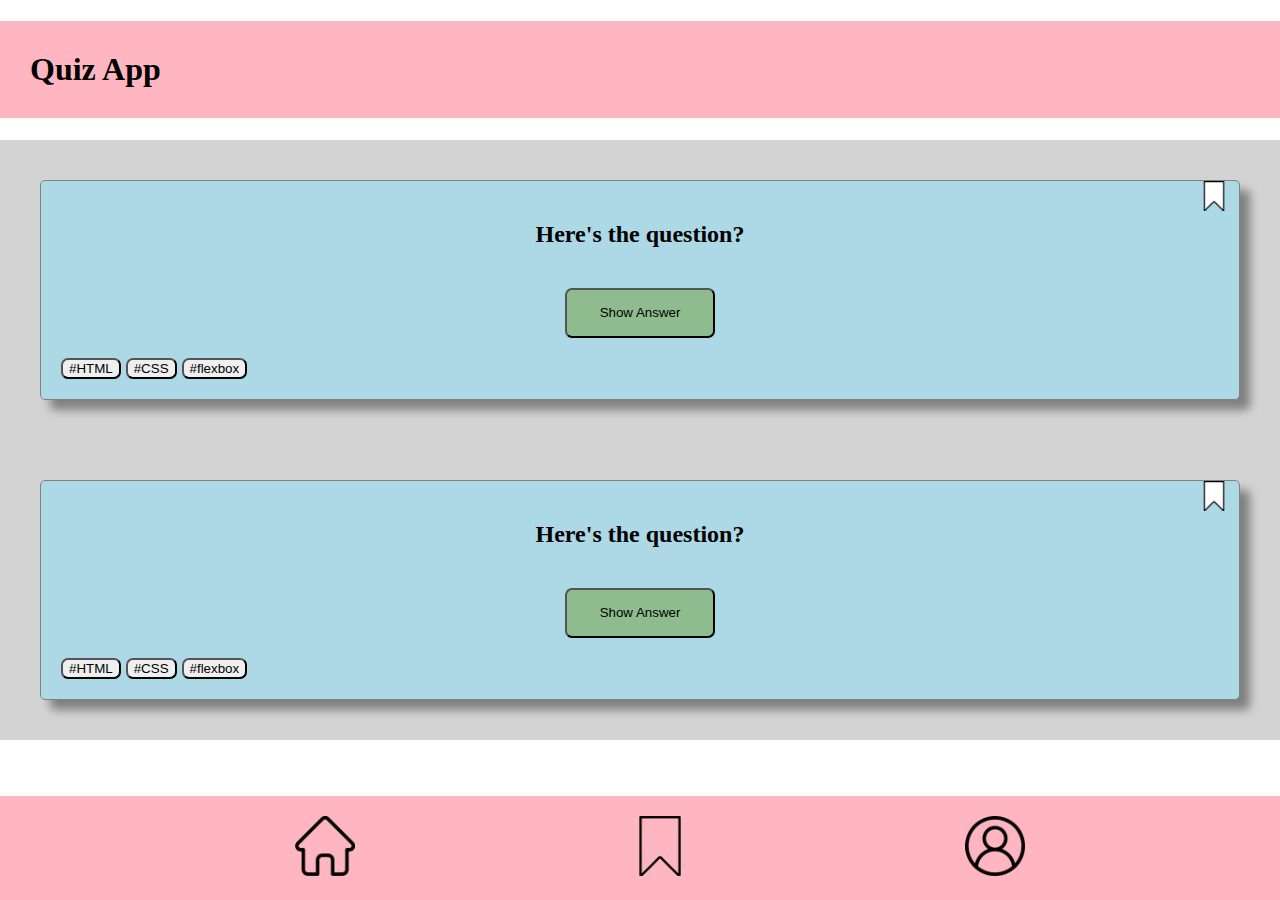
==== index.html @ abcb68f2 "set homepage layout" ====
<!DOCTYPE html>
<html lang="en">
<head>
    <meta charset="UTF-8">
    <meta http-equiv="X-UA-Compatible" content="IE=edge">
    <meta name="viewport" content="width=device-width, initial-scale=1.0">
    <link rel="stylesheet" href="./style/styles.css">
    <title>Laya's Quiz App</title>
</head>
<body>
    <header>
        <h1>Quiz App</h1>
    </header>
    <main>
        <section class="q-container">
            <img class="bookmark" src="./assets/bookmark.png" alt="bookmark">
            <h2>Here's the question?</h2>
            <button class="btn btn-answer">Show Answer</button>
            <div class="tags-container">
                <button class="btn btn-tag">#HTML</button>
                <button class="btn btn-tag">#CSS</button>
                <button class="btn btn-tag">#flexbox</button>
            </div>
        </section>
        <section class="q-container">
            <img class="bookmark" src="./assets/bookmark.png" alt="bookmark">
            <h2>Here's the question?</h2>
            <button class="btn btn-answer">Show Answer</button>
            <div class="tags-container">
                <button class="btn btn-tag">#HTML</button>
                <button class="btn btn-tag">#CSS</button>
                <button class="btn btn-tag">#flexbox</button>
            </div>
        </section>
    </main>
    <footer>
                <a href="#">
                    <img src="./assets/home.png" class="icon" alt="homepage icon">
                </a>
                <a href="#">
                    <img src="./assets/bookmark_transparent.png" class="icon" alt="bookmarks icon">
                </a>

                <a href="#">
                    <img src="./assets/profile.png" class="icon" alt="profile icon">
                </a>
    </footer>
</body>
</html>
---- style/styles.css ----
body{
    margin: 0;
}

header{
    background-color: lightpink;
}

.bookmark{
    height: 30px;
}

h1{
    padding: 30px;
}

main{
    background-color: lightgrey;
    display: flex;
    flex-direction: column;
    justify-content: space-around;
}

.q-container{
    background-color:lightblue;
    margin: 40px;
    padding: 20px;
    border: 1px solid gray;
    box-shadow: 10px 10px 10px gray;
    border-radius: 5px;
    position: relative;
    display: flex;
    flex-direction: column;
    align-items: center;
}

.bookmark{
    position: absolute;
    right: 10px;
    top:0;
}

.btn{
    text-align: center;
    border-radius: 7px;
}

.btn-answer{
    width: 150px;
    height: 50px;
    background-color:darkseagreen;
    margin: 20px;
}

.tags-container{
    width: 100%;
    display: flex;
    justify-content: start;
    gap: 5px
}

.btn-tag{
    ;
}

footer{
background-color: lightpink;
position: fixed;
bottom: 0;
width: 100%;
padding: 20px;
display: flex;
justify-content: space-evenly;
}

.icon{
    height: 60px;
}
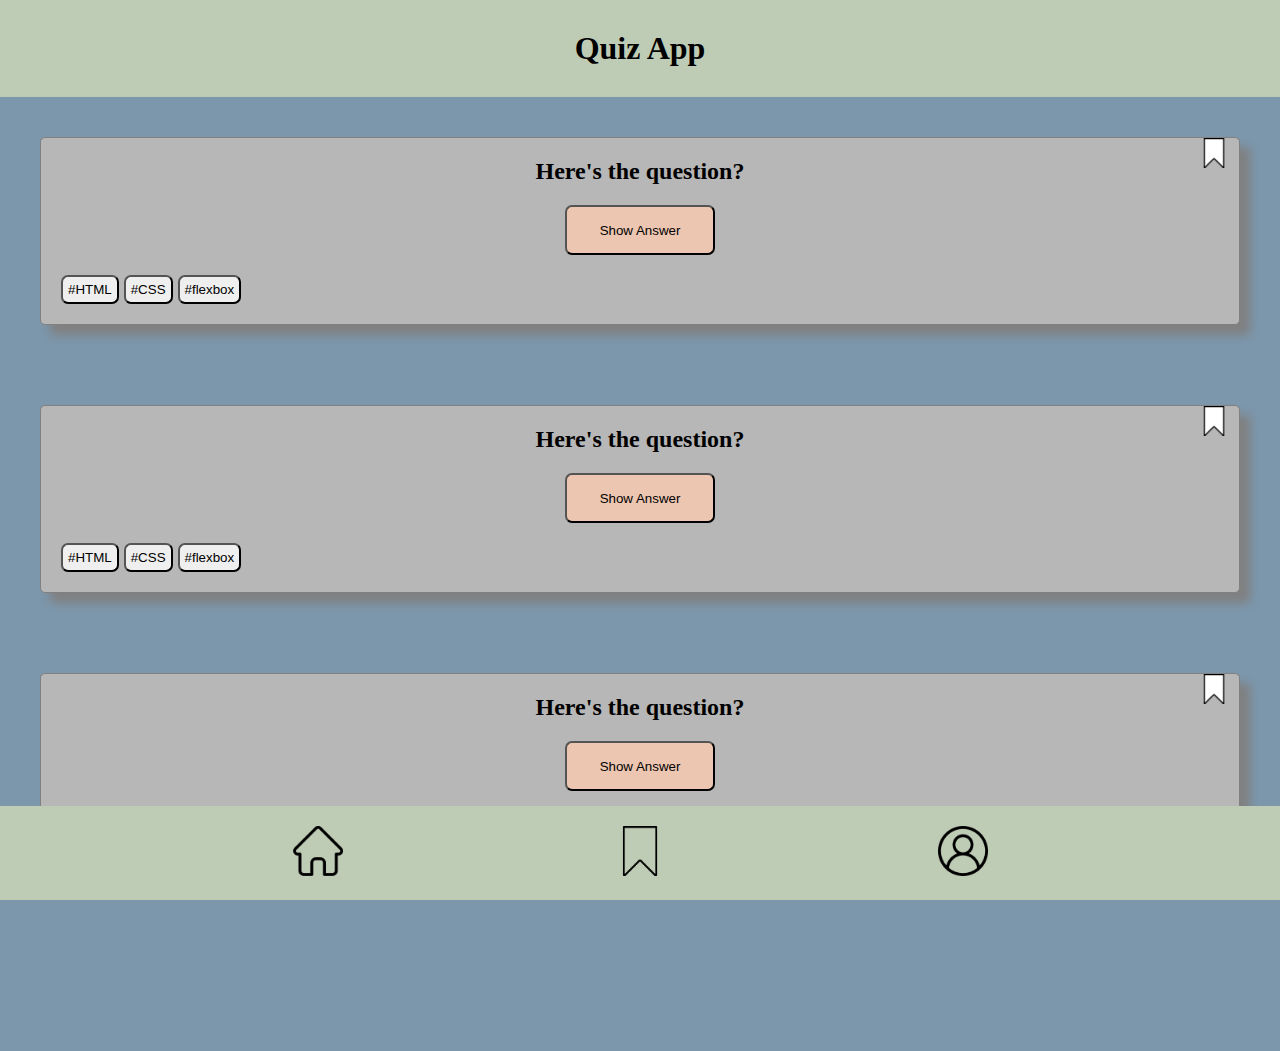
==== commit 2c92e7c9: "add colors and minor fix" ====
--- a/index.html
+++ b/index.html
@@ -32,6 +32,17 @@
                 <button class="btn btn-tag">#flexbox</button>
             </div>
         </section>
+        <section class="q-container">
+            <img class="bookmark" src="./assets/bookmark.png" alt="bookmark">
+            <h2>Here's the question?</h2>
+            <button class="btn btn-answer">Show Answer</button>
+            <div class="tags-container">
+                <button class="btn btn-tag">#HTML</button>
+                <button class="btn btn-tag">#CSS</button>
+                <button class="btn btn-tag">#flexbox</button>
+            </div>
+        </section>
+        
     </main>
     <footer>
                 <a href="#">
--- a/style/styles.css
+++ b/style/styles.css
@@ -1,12 +1,26 @@
 
+:root{
+    --navbar-color: #BFCCB5;
+    --body-color: #7C96AB;
+    --card-color: #B7B7B7;
+    --button-color: #EDC6B1;
+}
 
+*{
+    box-sizing: border-box;
+    margin: 0;
+    padding:0
+}
 
 body{
-    margin: 0;
+    min-height: 100vh;
+    background-color: var(--body-color);
+
 }
 
 header{
-    background-color: lightpink;
+    background-color: var(--navbar-color);
+    text-align: center;
 }
 
 .bookmark{
@@ -18,14 +32,14 @@
 }
 
 main{
-    background-color: lightgrey;
     display: flex;
     flex-direction: column;
     justify-content: space-around;
+    margin-bottom: 150px;
 }
 
 .q-container{
-    background-color:lightblue;
+    background-color:var(--card-color);
     margin: 40px;
     padding: 20px;
     border: 1px solid gray;
@@ -51,8 +65,12 @@
 .btn-answer{
     width: 150px;
     height: 50px;
-    background-color:darkseagreen;
+    background-color:var(--button-color);
     margin: 20px;
+}
+
+.btn-answer:focus{
+    
 }
 
 .tags-container{
@@ -63,11 +81,11 @@
 }
 
 .btn-tag{
-    ;
+    padding: 5px;
 }
 
 footer{
-background-color: lightpink;
+background-color: var(--navbar-color);
 position: fixed;
 bottom: 0;
 width: 100%;
@@ -77,5 +95,5 @@
 }
 
 .icon{
-    height: 60px;
+    height: 50px;
 }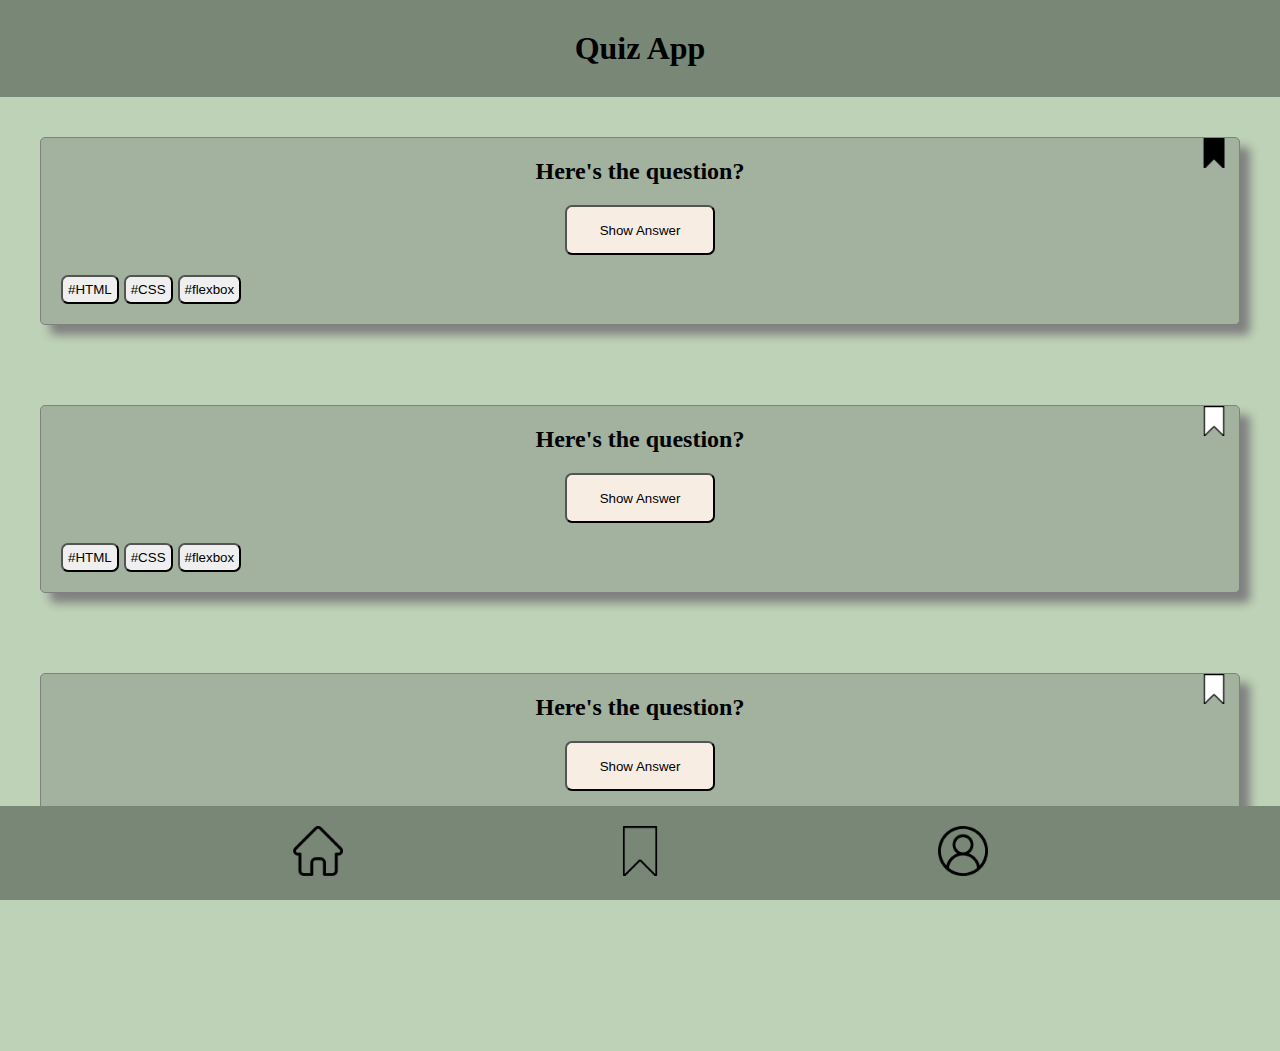
==== commit c760e253: "minor changes" ====
--- a/index.html
+++ b/index.html
@@ -14,6 +14,7 @@
     <main>
         <section class="q-container">
             <img class="bookmark" src="./assets/bookmark.png" alt="bookmark">
+            <img class="bookmark bookmark-filled" src="./assets//bookmark_filled.png" alt="bookmark">
             <h2>Here's the question?</h2>
             <button class="btn btn-answer">Show Answer</button>
             <div class="tags-container">
--- a/style/styles.css
+++ b/style/styles.css
@@ -1,9 +1,9 @@
 
 :root{
-    --navbar-color: #BFCCB5;
-    --body-color: #7C96AB;
-    --card-color: #B7B7B7;
-    --button-color: #EDC6B1;
+    --navbar-color: #798777;
+    --body-color: #BDD2B6;
+    --card-color: #A2B29F;
+    --button-color: #F8EDE3;
 }
 
 *{
@@ -26,6 +26,14 @@
 .bookmark{
     height: 30px;
 }
+
+/* .bookmark-filled{
+    visibility:hidden;
+}
+
+.bookmark-filled:focus{
+    visibility: visible;
+} */
 
 h1{
     padding: 30px;
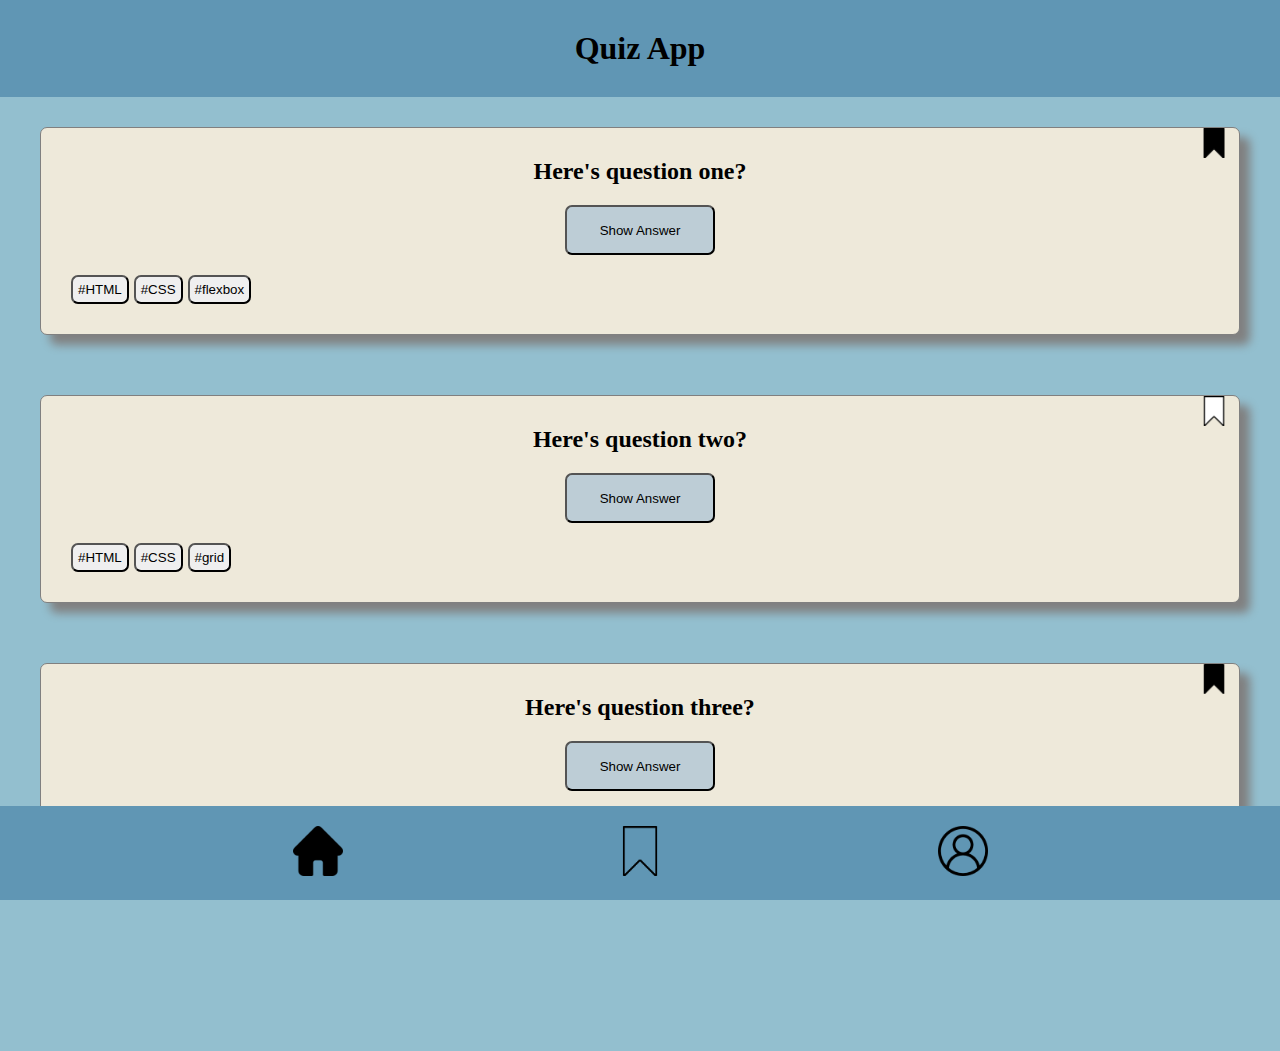
==== commit a08d652b: "add profile page" ====
--- a/index.html
+++ b/index.html
@@ -15,8 +15,11 @@
         <section class="q-container">
             <img class="bookmark" src="./assets/bookmark.png" alt="bookmark">
             <img class="bookmark bookmark-filled" src="./assets//bookmark_filled.png" alt="bookmark">
-            <h2>Here's the question?</h2>
-            <button class="btn btn-answer">Show Answer</button>
+            <h2>Here's question one?</h2>
+            <div class="answer-container">
+                <button class="btn btn-answer-show">Show Answer</button>
+                <p class="p-answer">This is the answer!</p>
+            </div>
             <div class="tags-container">
                 <button class="btn btn-tag">#HTML</button>
                 <button class="btn btn-tag">#CSS</button>
@@ -25,35 +28,40 @@
         </section>
         <section class="q-container">
             <img class="bookmark" src="./assets/bookmark.png" alt="bookmark">
-            <h2>Here's the question?</h2>
-            <button class="btn btn-answer">Show Answer</button>
+            <h2>Here's question two?</h2>
+            <div class="answer-container">
+                <button class="btn btn-answer-show">Show Answer</button>
+                <p class="p-answer">This is the answer!</p>
+            </div>
             <div class="tags-container">
                 <button class="btn btn-tag">#HTML</button>
                 <button class="btn btn-tag">#CSS</button>
-                <button class="btn btn-tag">#flexbox</button>
+                <button class="btn btn-tag">#grid</button>
             </div>
         </section>
         <section class="q-container">
-            <img class="bookmark" src="./assets/bookmark.png" alt="bookmark">
-            <h2>Here's the question?</h2>
-            <button class="btn btn-answer">Show Answer</button>
+            <img class="bookmark" src="./assets/bookmark_filled.png" alt="bookmark">
+            <h2>Here's question three?</h2>
+            <div class="answer-container">
+                <button class="btn btn-answer-show">Show Answer</button>
+                <p class="p-answer">This is the answer!</p>
+            </div>
             <div class="tags-container">
                 <button class="btn btn-tag">#HTML</button>
                 <button class="btn btn-tag">#CSS</button>
-                <button class="btn btn-tag">#flexbox</button>
+                <button class="btn btn-tag">#responsiveness</button>
             </div>
         </section>
-        
     </main>
     <footer>
                 <a href="#">
-                    <img src="./assets/home.png" class="icon" alt="homepage icon">
+                    <img src="./assets/home_filled.png" class="icon" alt="homepage icon">
                 </a>
-                <a href="#">
+                <a href="./bookmarks.html">
                     <img src="./assets/bookmark_transparent.png" class="icon" alt="bookmarks icon">
                 </a>
 
-                <a href="#">
+                <a href="./profile.html">
                     <img src="./assets/profile.png" class="icon" alt="profile icon">
                 </a>
     </footer>
--- a/style/styles.css
+++ b/style/styles.css
@@ -1,9 +1,9 @@
 
 :root{
-    --navbar-color: #798777;
-    --body-color: #BDD2B6;
-    --card-color: #A2B29F;
-    --button-color: #F8EDE3;
+    --navbar-color: #6096B4;
+    --body-color: #93BFCF;
+    --card-color: #EEE9DA;
+    --button-color: #BDCDD6;
 }
 
 *{
@@ -27,14 +27,6 @@
     height: 30px;
 }
 
-/* .bookmark-filled{
-    visibility:hidden;
-}
-
-.bookmark-filled:focus{
-    visibility: visible;
-} */
-
 h1{
     padding: 30px;
 }
@@ -48,11 +40,11 @@
 
 .q-container{
     background-color:var(--card-color);
-    margin: 40px;
-    padding: 20px;
+    margin: 30px 40px;
+    padding: 30px;
     border: 1px solid gray;
     box-shadow: 10px 10px 10px gray;
-    border-radius: 5px;
+    border-radius: 7px;
     position: relative;
     display: flex;
     flex-direction: column;
@@ -70,15 +62,21 @@
     border-radius: 7px;
 }
 
-.btn-answer{
+.btn-answer-show{
     width: 150px;
     height: 50px;
     background-color:var(--button-color);
     margin: 20px;
 }
 
-.btn-answer:focus{
-    
+.p-answer{
+    display: none;
+}
+
+.answer-container:focus-within p{
+    display: block;
+    text-align: center;
+    padding-bottom: 15px;
 }
 
 .tags-container{
@@ -104,4 +102,98 @@
 
 .icon{
     height: 50px;
-}+}
+
+.icon-profile{
+    height: 30px;
+}
+
+.btn-counter{
+    border: solid 1px;
+    border-radius: 5px;
+    padding: 10px;
+    min-width: 80px;
+}
+
+.main-profile{
+    padding: 40px;
+    gap: 50px;
+}
+
+.sect{
+    display: flex;
+    align-items: center;
+    justify-content: space-around;
+}
+
+
+
+
+
+
+
+/* austricksen
+ausgetrickst haben */
+
+/* The switch - the box around the slider */
+.switch {
+    position: relative;
+    display: inline-block;
+    width: 60px;
+    height: 34px;
+  }
+  
+  /* Hide default HTML checkbox */
+  .switch input {
+    opacity: 0;
+    width: 0;
+    height: 0;
+  }
+  
+  /* The slider */
+  .slider {
+    position: absolute;
+    cursor: pointer;
+    top: 0;
+    left: 0;
+    right: 0;
+    bottom: 0;
+    background-color: #ccc;
+    -webkit-transition: .4s;
+    transition: .4s;
+  }
+  
+  .slider:before {
+    position: absolute;
+    content: "";
+    height: 26px;
+    width: 26px;
+    left: 4px;
+    bottom: 4px;
+    background-color: white;
+    -webkit-transition: .4s;
+    transition: .4s;
+  }
+  
+  input:checked + .slider {
+    background-color: #2196F3;
+  }
+  
+  input:focus + .slider {
+    box-shadow: 0 0 1px #2196F3;
+  }
+  
+  input:checked + .slider:before {
+    -webkit-transform: translateX(26px);
+    -ms-transform: translateX(26px);
+    transform: translateX(26px);
+  }
+  
+  /* Rounded sliders */
+  .slider.round {
+    border-radius: 34px;
+  }
+  
+  .slider.round:before {
+    border-radius: 50%;
+  }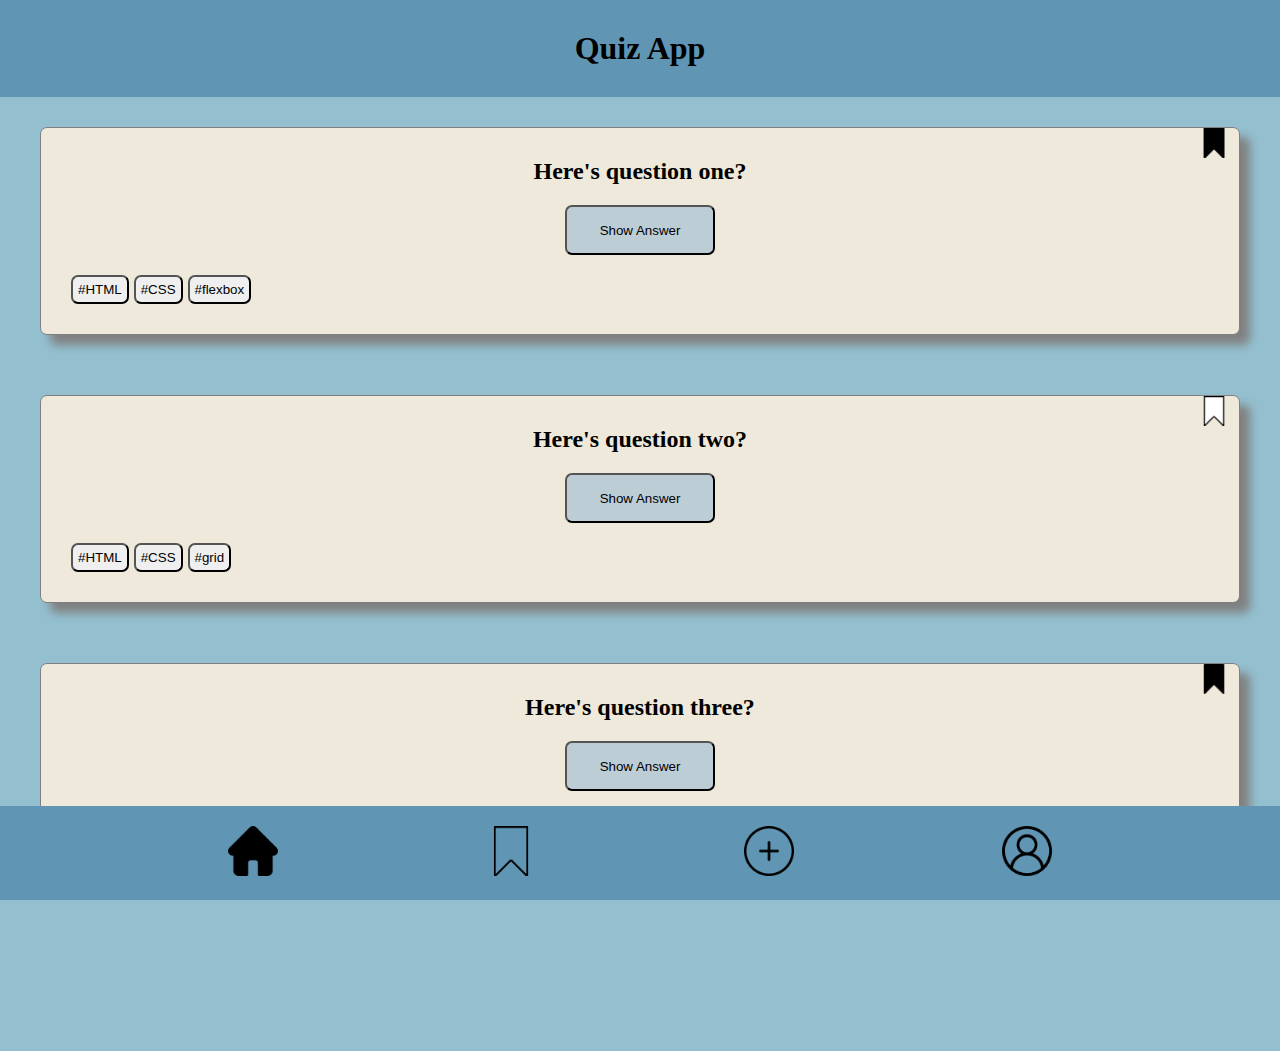
==== commit d3105d88: "add form page" ====
--- a/index.html
+++ b/index.html
@@ -60,7 +60,9 @@
                 <a href="./bookmarks.html">
                     <img src="./assets/bookmark_transparent.png" class="icon" alt="bookmarks icon">
                 </a>
-
+                <a href="./form.html">
+                    <img src="./assets/add.png" class="icon" alt="add icon">
+                </a>
                 <a href="./profile.html">
                     <img src="./assets/profile.png" class="icon" alt="profile icon">
                 </a>
--- a/style/styles.css
+++ b/style/styles.css
@@ -125,6 +125,26 @@
     align-items: center;
     justify-content: space-around;
 }
+
+.form-main{
+    padding: 40px;
+    gap: 20px;
+}
+
+.form-input{
+    margin-bottom: 15px;
+    border-radius: 7px;
+}
+
+.btn-container{
+    display: flex;
+    justify-content: center;
+}
+
+.btn-submit{
+    margin:0;
+}
+
 
 
 
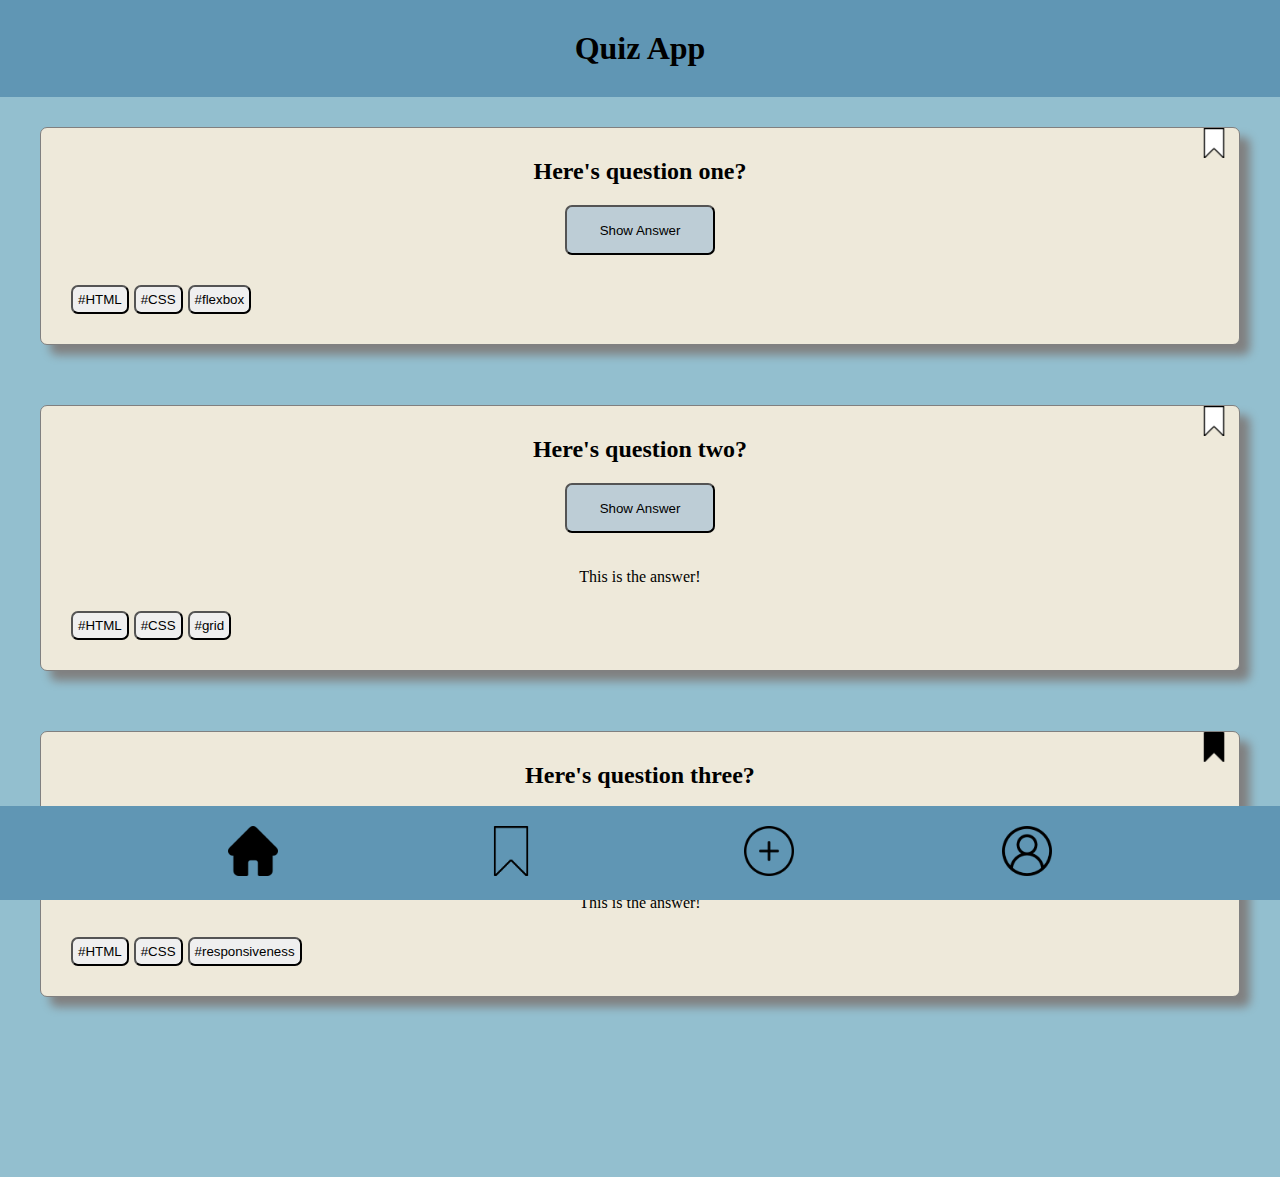
==== commit 2286611c: "add toggle to bookmark and answer button" ====
--- a/index.html
+++ b/index.html
@@ -5,21 +5,20 @@
     <meta http-equiv="X-UA-Compatible" content="IE=edge">
     <meta name="viewport" content="width=device-width, initial-scale=1.0">
     <link rel="stylesheet" href="./style/styles.css">
+    <script src="./index.js" defer></script>
     <title>Laya's Quiz App</title>
 </head>
 <body>
     <header>
         <h1>Quiz App</h1>
     </header>
-    <main>
+    <main class="container">
         <section class="q-container">
-            <img class="bookmark" src="./assets/bookmark.png" alt="bookmark">
-            <img class="bookmark bookmark-filled" src="./assets//bookmark_filled.png" alt="bookmark">
+            <img class="bookmark" src="./assets/bookmark.png" data-js="bookmark" alt="bookmark">
+            <img class="bookmark" src="./assets//bookmark_filled.png" data-js="bookmark-filled" alt="bookmark" hidden>
             <h2>Here's question one?</h2>
-            <div class="answer-container">
-                <button class="btn btn-answer-show">Show Answer</button>
-                <p class="p-answer">This is the answer!</p>
-            </div>
+                <button class="btn btn-answer-show" data-js="show-answer">Show Answer</button>
+                <p class="p-answer" data-js="answer" hidden>This is the answer!</p>
             <div class="tags-container">
                 <button class="btn btn-tag">#HTML</button>
                 <button class="btn btn-tag">#CSS</button>
--- a/style/styles.css
+++ b/style/styles.css
@@ -25,13 +25,16 @@
 
 .bookmark{
     height: 30px;
+    position: absolute;
+    right: 10px;
+    top:0;
 }
 
 h1{
     padding: 30px;
 }
 
-main{
+.container{
     display: flex;
     flex-direction: column;
     justify-content: space-around;
@@ -51,12 +54,6 @@
     align-items: center;
 }
 
-.bookmark{
-    position: absolute;
-    right: 10px;
-    top:0;
-}
-
 .btn{
     text-align: center;
     border-radius: 7px;
@@ -69,21 +66,17 @@
     margin: 20px;
 }
 
-.p-answer{
-    display: none;
-}
-
-.answer-container:focus-within p{
-    display: block;
+ .p-answer{
     text-align: center;
-    padding-bottom: 15px;
+    margin: 15px;
 }
 
 .tags-container{
     width: 100%;
     display: flex;
     justify-content: start;
-    gap: 5px
+    gap: 5px;
+    margin-top: 10px;
 }
 
 .btn-tag{
@@ -126,7 +119,7 @@
     justify-content: space-around;
 }
 
-.form-main{
+.form-container{
     padding: 40px;
     gap: 20px;
 }
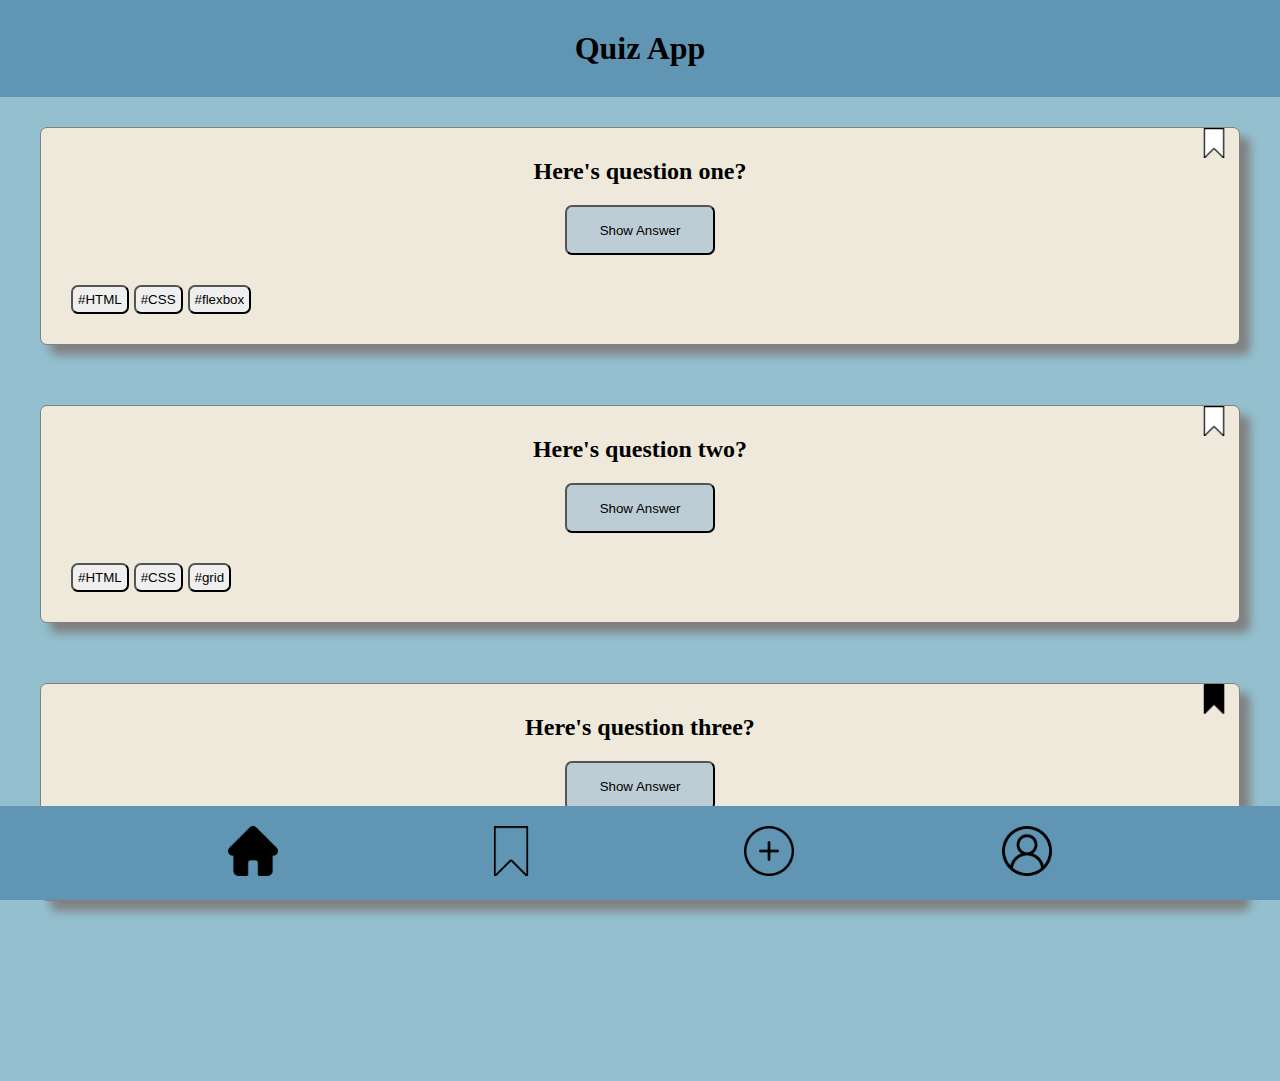
==== commit 8929f254: "add form functionality and character count" ====
--- a/index.html
+++ b/index.html
@@ -28,10 +28,8 @@
         <section class="q-container">
             <img class="bookmark" src="./assets/bookmark.png" alt="bookmark">
             <h2>Here's question two?</h2>
-            <div class="answer-container">
                 <button class="btn btn-answer-show">Show Answer</button>
-                <p class="p-answer">This is the answer!</p>
-            </div>
+                <p class="p-answer" hidden>This is the answer!</p>
             <div class="tags-container">
                 <button class="btn btn-tag">#HTML</button>
                 <button class="btn btn-tag">#CSS</button>
@@ -41,10 +39,8 @@
         <section class="q-container">
             <img class="bookmark" src="./assets/bookmark_filled.png" alt="bookmark">
             <h2>Here's question three?</h2>
-            <div class="answer-container">
                 <button class="btn btn-answer-show">Show Answer</button>
-                <p class="p-answer">This is the answer!</p>
-            </div>
+                <p class="p-answer" hidden>This is the answer!</p>
             <div class="tags-container">
                 <button class="btn btn-tag">#HTML</button>
                 <button class="btn btn-tag">#CSS</button>
--- a/style/styles.css
+++ b/style/styles.css
@@ -120,8 +120,9 @@
 }
 
 .form-container{
-    padding: 40px;
-    gap: 20px;
+    padding: 30px 40px 0 40px;
+    gap: 10px;
+    margin-bottom: 0;
 }
 
 .form-input{
@@ -138,7 +139,12 @@
     margin:0;
 }
 
-
+.chars{
+    color:rgb(80, 78, 78);
+    font-size: small;
+    margin-top: -20px;
+    align-self: flex-end;
+}
 
 
 
